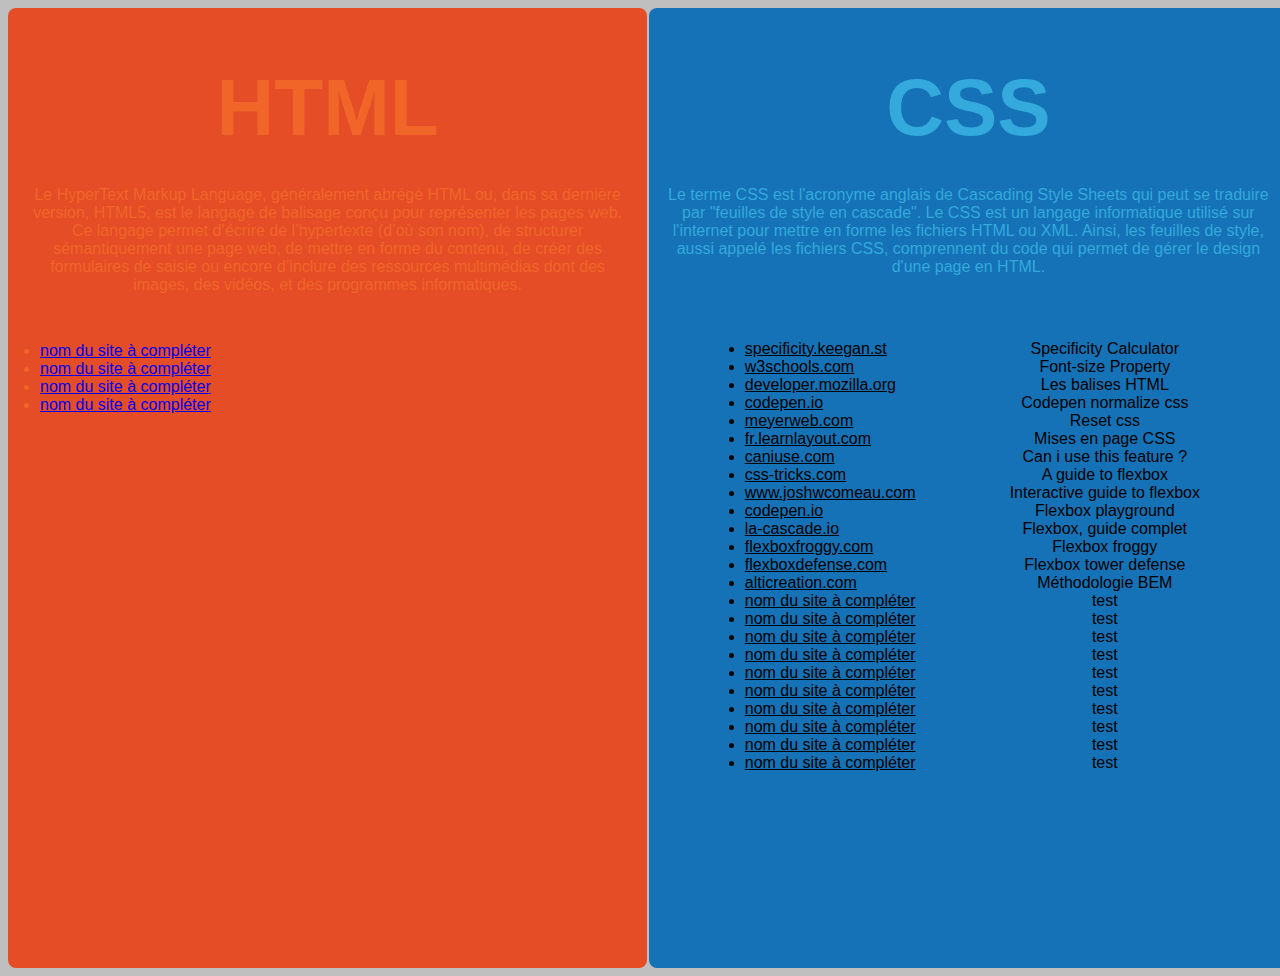
==== old/index.html @ 1f2d59b0 "test version 0.1 app" ====
<!DOCTYPE html>
<html lang="en">

<head>
    <meta charset="UTF-8">
    <meta http-equiv="X-UA-Compatible" content="IE=edge">
    <meta name="viewport" content="width=device-width, initial-scale=1.0">
    <link rel="stylesheet" href="style.css">
    <title>Ma page</title>
</head>

<body>
    <div class="container">
        <section class="side side_html">
            <header class="header header_html">
                <h1>HTML</h1>
                <p>Le HyperText Markup Language, généralement abrégé HTML ou, dans sa dernière version, HTML5, est le
                    langage de balisage conçu pour représenter les pages web.

                    Ce langage permet d’écrire de l’hypertexte (d’où son nom), de structurer sémantiquement une page
                    web, de mettre en forme du contenu, de créer des formulaires de saisie ou encore d’inclure des
                    ressources multimédias dont des images, des vidéos, et des programmes informatiques.
                </p>
            </header>
            <main class="main main_html">
                <ul class="liste liste_html">
                    <li><a href="https://symbl.cc/fr/003C/">nom du site à compléter</a></li>
                    <li><a href="https://developer.mozilla.org/fr/docs/Web/HTML/%C3%89l%C3%A9ments_en_ligne">nom du site
                            à compléter</a></li>
                    <li><a href="https://developer.mozilla.org/fr/docs/Web/HTML/%C3%89l%C3%A9ments_en_bloc">nom du site
                            à compléter</a></li>
                    <li><a href="https://caniuse.com/">nom du site à compléter</a></li>
                </ul>
            </main>
        </section>
        <section class="side side_css">
            <header class="header header_css">
                <h1>CSS</h1>
                <p>Le terme CSS est l'acronyme anglais de Cascading Style Sheets qui peut se traduire par "feuilles de
                    style en cascade". Le CSS est un langage informatique utilisé sur l'internet pour mettre en forme
                    les fichiers HTML ou XML. Ainsi, les feuilles de style, aussi appelé les fichiers CSS, comprennent
                    du code qui permet de gérer le design d'une page en HTML.</p>
            </header>
            <main class="main main_css">
                <ul class="liste liste_css">
                    <li><a href="https://specificity.keegan.st">specificity.keegan.st <div class="triangle"></div>
                            <p class="description description1">Lorem ipsum dolor sit amet, consectetur adipisicing
                                elit. Consectetur iusto tenetur nobis ab ut magnam, odit cumque, hic tempore illo fuga
                                facilis iste corporis quo commodi? Atque ullam quibusdam dignissimos.</p>
                        </a>
                        <p class="description description2">Specificity Calculator</p>
                    </li>
                    <li><a href="https://www.w3schools.com/cssref/pr_font_font-size.php">w3schools.com<div
                                class="triangle"></div>
                            <p class="description description1">Lorem ipsum dolor sit amet, consectetur adipisicing
                                elit. Consectetur iusto tenetur nobis ab ut magnam, odit cumque, hic tempore illo fuga
                                facilis iste corporis quo commodi? Atque ullam quibusdam dignissimos.</p>
                        </a>
                        <p class="description description2">Font-size Property</p>
                    </li>
                    <li><a
                            href="https://developer.mozilla.org/fr/docs/Web/HTML/Element#s%C3%A9mantique_du_texte_en_ligne">developer.mozilla.org
                            <div class="triangle"></div>
                            <p class="description description1">Lorem ipsum dolor sit amet, consectetur adipisicing
                                elit. Consectetur iusto tenetur nobis ab ut magnam, odit cumque, hic tempore illo fuga
                                facilis iste corporis quo commodi? Atque ullam quibusdam dignissimos.</p>
                        </a>
                        <p class="description description2">Les balises HTML</p>
                    </li>
                    <li><a href="https://codepen.io/ncerminara/pen/RLMwmy">codepen.io<div class="triangle">
                            </div>
                            <p class="description description1">Lorem ipsum dolor sit amet, consectetur adipisicing
                                elit. Consectetur iusto tenetur nobis ab ut magnam, odit cumque, hic tempore illo fuga
                                facilis iste corporis quo commodi? Atque ullam quibusdam dignissimos.</p>
                        </a>
                        <p class="description description2">Codepen normalize css</p>
                    </li>
                    <li><a href="https://meyerweb.com/eric/tools/css/reset/">meyerweb.com<div
                                class="triangle"></div>
                            <p class="description description1">Lorem ipsum dolor sit amet, consectetur adipisicing
                                elit. Consectetur iusto tenetur nobis ab ut magnam, odit cumque, hic tempore illo fuga
                                facilis iste corporis quo commodi? Atque ullam quibusdam dignissimos.</p>
                        </a>
                        <p class="description description2">Reset css</p>
                    </li>
                    <li><a href="https://fr.learnlayout.com/flexbox">fr.learnlayout.com<div class="triangle"></div>
                            <p class="description description1">Lorem ipsum dolor sit amet, consectetur adipisicing
                                elit. Consectetur iusto tenetur nobis ab ut magnam, odit cumque, hic tempore illo fuga
                                facilis iste corporis quo commodi? Atque ullam quibusdam dignissimos.</p>
                        </a>
                        <p class="description description2">Mises en page CSS</p>
                    </li>
                    <li><a href="https://caniuse.com/">caniuse.com<div class="triangle"></div>
                            <p class="description description1">Lorem ipsum dolor sit amet, consectetur adipisicing
                                elit. Consectetur iusto tenetur nobis ab ut magnam, odit cumque, hic tempore illo fuga
                                facilis iste corporis quo commodi? Atque ullam quibusdam dignissimos.</p>
                        </a>
                        <p class="description description2">Can i use this feature ?</p>
                    </li>
                    <li><a href="https://css-tricks.com/snippets/css/a-guide-to-flexbox/">css-tricks.com<div
                                class="triangle"></div>
                            <p class="description description1">Lorem ipsum dolor sit amet, consectetur adipisicing
                                elit. Consectetur iusto tenetur nobis ab ut magnam, odit cumque, hic tempore illo fuga
                                facilis iste corporis quo commodi? Atque ullam quibusdam dignissimos.</p>
                        </a>
                        <p class="description description2">A guide to flexbox</p>
                    </li>
                    <li><a href="https://www.joshwcomeau.com/css/interactive-guide-to-flexbox/">www.joshwcomeau.com
                            <div class="triangle"></div>
                            <p class="description description1">Lorem ipsum dolor sit amet, consectetur adipisicing
                                elit. Consectetur iusto tenetur nobis ab ut magnam, odit cumque, hic tempore illo fuga
                                facilis iste corporis quo commodi? Atque ullam quibusdam dignissimos.</p>
                        </a>
                        <p class="description description2">Interactive guide to flexbox</p>
                    </li>
                    <li><a href="https://codepen.io/ndangelo/pen/BaamRam">codepen.io<div class="triangle">
                            </div>
                            <p class="description description1">Lorem ipsum dolor sit amet, consectetur adipisicing
                                elit. Consectetur iusto tenetur nobis ab ut magnam, odit cumque, hic tempore illo fuga
                                facilis iste corporis quo commodi? Atque ullam quibusdam dignissimos.</p>
                        </a>
                        <p class="description description2">Flexbox playground</p>
                    </li>
                    <li><a href="https://la-cascade.io/articles/flexbox-guide-complet">la-cascade.io<div
                                class="triangle"></div>
                            <p class="description description1">Lorem ipsum dolor sit amet, consectetur adipisicing
                                elit. Consectetur iusto tenetur nobis ab ut magnam, odit cumque, hic tempore illo fuga
                                facilis iste corporis quo commodi? Atque ullam quibusdam dignissimos.</p>
                        </a>
                        <p class="description description2">Flexbox, guide complet</p>
                    </li>
                    <li><a href="http://flexboxfroggy.com/#fr">flexboxfroggy.com<div class="triangle"></div>
                            <p class="description description1">Lorem ipsum dolor sit amet, consectetur adipisicing
                                elit. Consectetur iusto tenetur nobis ab ut magnam, odit cumque, hic tempore illo fuga
                                facilis iste corporis quo commodi? Atque ullam quibusdam dignissimos.</p>
                        </a>
                        <p class="description description2">Flexbox froggy</p>
                    </li>
                    <li><a href="http://www.flexboxdefense.com/">flexboxdefense.com<div class="triangle"></div>
                            <p class="description description1">Lorem ipsum dolor sit amet, consectetur adipisicing
                                elit. Consectetur iusto tenetur nobis ab ut magnam, odit cumque, hic tempore illo fuga
                                facilis iste corporis quo commodi? Atque ullam quibusdam dignissimos.</p>
                        </a>
                        <p class="description description2">Flexbox tower defense</p>
                    </li>
                    <li><a href="https://alticreation.com/bem-pour-le-css/">alticreation.com<div
                                class="triangle"></div>
                            <p class="description description1">Lorem ipsum dolor sit amet, consectetur adipisicing
                                elit. Consectetur iusto tenetur nobis ab ut magnam, odit cumque, hic tempore illo fuga
                                facilis iste corporis quo commodi? Atque ullam quibusdam dignissimos.</p>
                        </a>
                        <p class="description description2">Méthodologie BEM</p>
                    </li>
                    <li><a href="https://fr.learnlayout.com/toc">nom du site à compléter<div class="triangle"></div>
                            <p class="description description1">Lorem ipsum dolor sit amet, consectetur adipisicing
                                elit. Consectetur iusto tenetur nobis ab ut magnam, odit cumque, hic tempore illo fuga
                                facilis iste corporis quo commodi? Atque ullam quibusdam dignissimos.</p>
                        </a>
                        <p class="description description2">test</p>
                    </li>
                    <li><a href="https://matthew.wagerfield.com/parallax/">nom du site à compléter<div class="triangle">
                            </div>
                            <p class="description description1">Lorem ipsum dolor sit amet, consectetur adipisicing
                                elit. Consectetur iusto tenetur nobis ab ut magnam, odit cumque, hic tempore illo fuga
                                facilis iste corporis quo commodi? Atque ullam quibusdam dignissimos.</p>
                        </a>
                        <p class="description description2">test</p>
                    </li>
                    <li><a href="https://css-tricks.com/examples/nth-child-tester/">nom du site à compléter<div
                                class="triangle"></div>
                            <p class="description description1">Lorem ipsum dolor sit amet, consectetur adipisicing
                                elit. Consectetur iusto tenetur nobis ab ut magnam, odit cumque, hic tempore illo fuga
                                facilis iste corporis quo commodi? Atque ullam quibusdam dignissimos.</p>
                        </a>
                        <p class="description description2">test</p>
                    </li>
                    <li><a href="https://cssgridgarden.com/#fr">nom du site à compléter<div class="triangle"></div>
                            <p class="description description1">Lorem ipsum dolor sit amet, consectetur adipisicing
                                elit. Consectetur iusto tenetur nobis ab ut magnam, odit cumque, hic tempore illo fuga
                                facilis iste corporis quo commodi? Atque ullam quibusdam dignissimos.</p>
                        </a>
                        <p class="description description2">test</p>
                    </li>
                    <li><a href="https://www.frontendmentor.io/">nom du site à compléter<div class="triangle"></div>
                            <p class="description description1">Lorem ipsum dolor sit amet, consectetur adipisicing
                                elit. Consectetur iusto tenetur nobis ab ut magnam, odit cumque, hic tempore illo fuga
                                facilis iste corporis quo commodi? Atque ullam quibusdam dignissimos.</p>
                        </a>
                        <p class="description description2">test</p>
                    </li>
                    <li><a href="https://codepip.com/games/grid-garden/">nom du site à compléter<div class="triangle">
                            </div>
                            <p class="description description1">Lorem ipsum dolor sit amet, consectetur adipisicing
                                elit. Consectetur iusto tenetur nobis ab ut magnam, odit cumque, hic tempore illo fuga
                                facilis iste corporis quo commodi? Atque ullam quibusdam dignissimos.</p>
                        </a>
                        <p class="description description2">test</p>
                    </li>
                    <li><a href="https://developer.mozilla.org/fr/docs/Web/CSS/CSS_grid_layout">nom du site à compléter
                            <div class="triangle"></div>
                            <p class="description description1">Lorem ipsum dolor sit amet, consectetur adipisicing
                                elit. Consectetur iusto tenetur nobis ab ut magnam, odit cumque, hic tempore illo fuga
                                facilis iste corporis quo commodi? Atque ullam quibusdam dignissimos.</p>
                        </a>
                        <p class="description description2">test</p>
                    </li>
                    <li><a href="http://alistapart.com/article/responsive-images-in-practice">nom du site à compléter
                            <div class="triangle"></div>
                            <p class="description description1">Lorem ipsum dolor sit amet, consectetur adipisicing
                                elit. Consectetur iusto tenetur nobis ab ut magnam, odit cumque, hic tempore illo fuga
                                facilis iste corporis quo commodi? Atque ullam quibusdam dignissimos.</p>
                        </a>
                        <p class="description description2">test</p>
                    </li>
                    <li><a href="https://developer.mozilla.org/fr/docs/Web/CSS/Media_queries">nom du site à compléter
                            <div class="triangle"></div>
                            <p class="description description1">Lorem ipsum dolor sit amet, consectetur adipisicing
                                elit. Consectetur iusto tenetur nobis ab ut magnam, odit cumque, hic tempore illo fuga
                                facilis iste corporis quo commodi? Atque ullam quibusdam dignissimos.</p>
                        </a>
                        <p class="description description2">test</p>
                    </li>
                    <li><a href="https://flukeout.github.io/">nom du site à compléter<div class="triangle"></div>
                            <p class="description description1">Lorem ipsum dolor sit amet, consectetur adipisicing
                                elit. Consectetur iusto tenetur nobis ab ut magnam, odit cumque, hic tempore illo fuga
                                facilis iste corporis quo commodi? Atque ullam quibusdam dignissimos.</p>
                        </a>
                        <p class="description description2">test</p>
                    </li>
                </ul>
            </main>
        </section>
    </div>

</body>

</html>
---- old/style.css ----
body {
    background-color: rgb(192, 191, 191);
    font-family: Arial, Helvetica, sans-serif;
}

.container {
    display: flex;
    flex-flow: row nowrap;
    justify-content: center;
    margin: 0.5em auto;
    gap: 0.1em;
    width: 80em;
    height: 60em;
}

.side {
    /* width: 50%; */
    width: fit-content;
    border-radius: 0.5em;

}

.header {
    text-align: center;
}

.side_html {
    background-color: #e44d26;
    color: #f16529;
}

.side_css {
    background-color: #1572b6;
    color: #33a9dc;
}

h1 {
    font-weight: bold;
    font-size: 5em;
    margin-bottom: 0;
}

.header p {
    padding: 1em;
}

.liste {
    margin: 0 0;
    width: fit-content;
    padding: 1em 1.2em 1em 2em;
}

.liste_css {
    position: relative;
    margin-left: 4em;
    width: 30%;
}

.liste_css a {
    position: relative;
    color: black;
}

.main_css {
    margin-top: 2em;
    color: black;
}

.description {
    position: absolute;
    left: 13em;
    width: 13em;
    top: 0;
    margin: 0 0 0 2em;
    padding: 1em;
    text-align: center;
    height: fit-content;
    border-radius: 1em;
    display: none;
}

.liste_css li {
    position: relative;
}


.description2 {
    z-index: 0;
    padding: 0 1em;
    display: block;
    border: 0;
}

.description1 {
    background-color: #33a9dce3;
    z-index: 1;
}

.triangle {
    height: 0;
    width: 0;
    position: absolute;
    right: -5em;
    top: calc(50% - 0.5rem);
    border-top: 0.5rem solid transparent;
    border-bottom: 0.5rem solid transparent;
}

.liste_css a:hover{
    box-shadow: 4px 8px 15px 0px black;
    background-color: #33a9dce3;
    padding: 0.4em;
    border-radius: 0.3em;
    z-index: 4;
}

.liste_css a:hover .triangle{
    border-right: 1.1rem solid #024e86;
    animation: 0.5s linear 0s infinite alternate move_triangle;
}

.liste_css a:hover .description1{
    display: block;
    box-shadow: 4px 8px 15px 0px black;
}

.liste_css a:visited{
    color: black;
}

@keyframes move_triangle {
    from {
      right: -3em;
    }
    to {
      right: -2.1em;
    }
  }
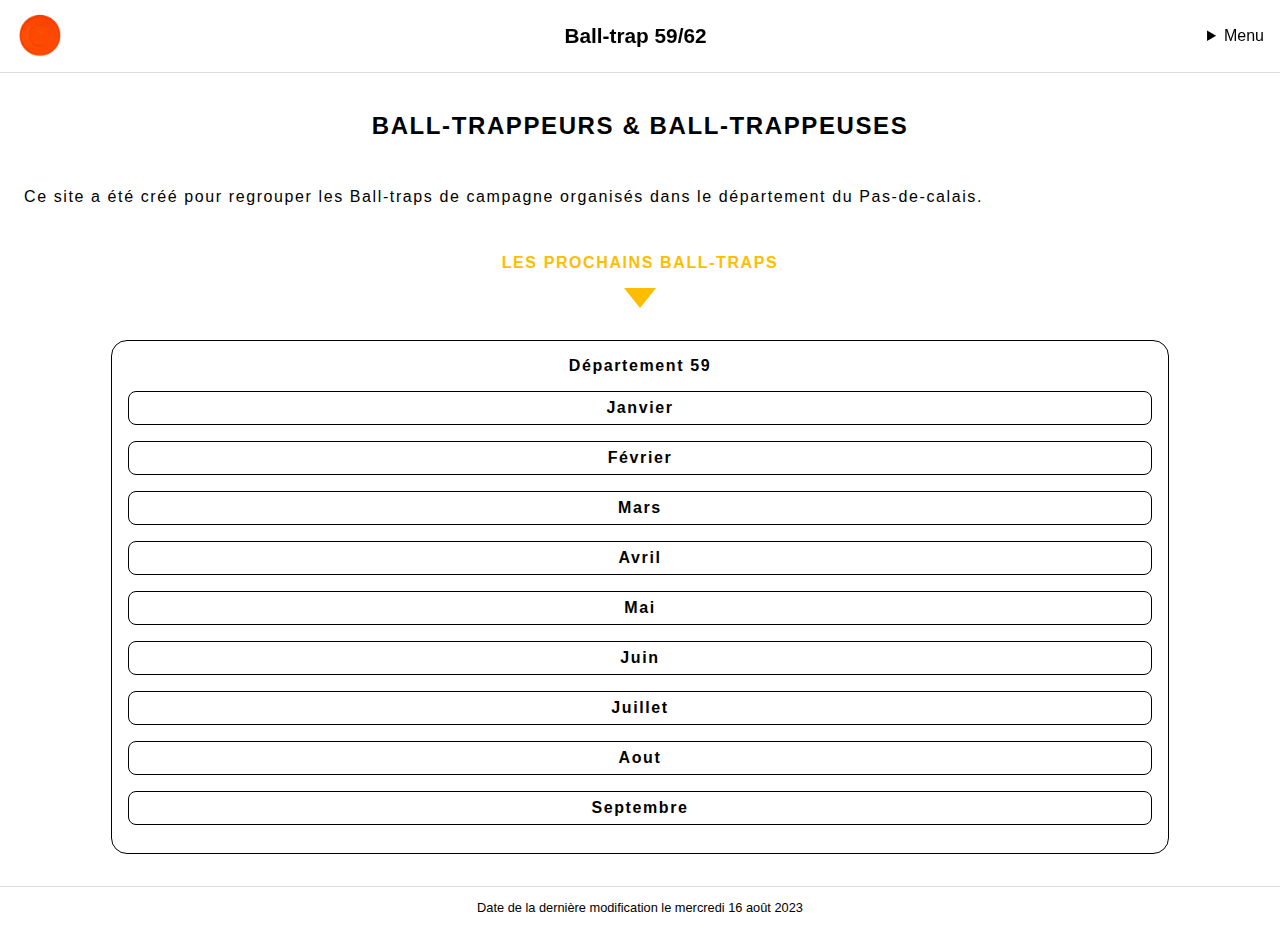
==== commit 25c2ac9c: "deploiement jeux de la vie v1" ====
--- a/old/index.html
+++ b/old/index.html
@@ -6,232 +6,260 @@
     <meta http-equiv="X-UA-Compatible" content="IE=edge">
     <meta name="viewport" content="width=device-width, initial-scale=1.0">
     <link rel="stylesheet" href="style.css">
-    <title>Ma page</title>
+    <title>Ball-trap 59/62</title>
 </head>
 
 <body>
-    <div class="container">
-        <section class="side side_html">
-            <header class="header header_html">
-                <h1>HTML</h1>
-                <p>Le HyperText Markup Language, généralement abrégé HTML ou, dans sa dernière version, HTML5, est le
-                    langage de balisage conçu pour représenter les pages web.
-
-                    Ce langage permet d’écrire de l’hypertexte (d’où son nom), de structurer sémantiquement une page
-                    web, de mettre en forme du contenu, de créer des formulaires de saisie ou encore d’inclure des
-                    ressources multimédias dont des images, des vidéos, et des programmes informatiques.
-                </p>
-            </header>
-            <main class="main main_html">
-                <ul class="liste liste_html">
-                    <li><a href="https://symbl.cc/fr/003C/">nom du site à compléter</a></li>
-                    <li><a href="https://developer.mozilla.org/fr/docs/Web/HTML/%C3%89l%C3%A9ments_en_ligne">nom du site
-                            à compléter</a></li>
-                    <li><a href="https://developer.mozilla.org/fr/docs/Web/HTML/%C3%89l%C3%A9ments_en_bloc">nom du site
-                            à compléter</a></li>
-                    <li><a href="https://caniuse.com/">nom du site à compléter</a></li>
+
+    <header>
+        <img src="docs/images/classic_eef148fd-13c6-4ead-8cd6-66acc513e427.jpg" class="logo-top" alt="">
+        <h1>Ball-trap 59/62</h1>
+        <nav>
+            <details>
+                <summary>Menu</summary>
+                <ul>
+                    <li><a href="">test</a></li>
                 </ul>
-            </main>
+            </details>
+            <!-- <ul> -->
+            <!-- <li>Menu</li> -->
+            <!-- </ul> -->
+        </nav>
+    </header>
+
+    <main class="container">
+        <div class="image" id="image-header"></div>
+        <section class="bienvenue">
+            <h2>Ball-trappeurs & Ball-trappeuses</h2>
+            <p class="intro">
+                Ce site a été créé pour regrouper les Ball-traps de campagne organisés dans le département du
+                Pas-de-calais.</p>
+            </p>
         </section>
-        <section class="side side_css">
-            <header class="header header_css">
-                <h1>CSS</h1>
-                <p>Le terme CSS est l'acronyme anglais de Cascading Style Sheets qui peut se traduire par "feuilles de
-                    style en cascade". Le CSS est un langage informatique utilisé sur l'internet pour mettre en forme
-                    les fichiers HTML ou XML. Ainsi, les feuilles de style, aussi appelé les fichiers CSS, comprennent
-                    du code qui permet de gérer le design d'une page en HTML.</p>
-            </header>
-            <main class="main main_css">
-                <ul class="liste liste_css">
-                    <li><a href="https://specificity.keegan.st">specificity.keegan.st <div class="triangle"></div>
-                            <p class="description description1">Lorem ipsum dolor sit amet, consectetur adipisicing
-                                elit. Consectetur iusto tenetur nobis ab ut magnam, odit cumque, hic tempore illo fuga
-                                facilis iste corporis quo commodi? Atque ullam quibusdam dignissimos.</p>
-                        </a>
-                        <p class="description description2">Specificity Calculator</p>
-                    </li>
-                    <li><a href="https://www.w3schools.com/cssref/pr_font_font-size.php">w3schools.com<div
-                                class="triangle"></div>
-                            <p class="description description1">Lorem ipsum dolor sit amet, consectetur adipisicing
-                                elit. Consectetur iusto tenetur nobis ab ut magnam, odit cumque, hic tempore illo fuga
-                                facilis iste corporis quo commodi? Atque ullam quibusdam dignissimos.</p>
-                        </a>
-                        <p class="description description2">Font-size Property</p>
-                    </li>
-                    <li><a
-                            href="https://developer.mozilla.org/fr/docs/Web/HTML/Element#s%C3%A9mantique_du_texte_en_ligne">developer.mozilla.org
-                            <div class="triangle"></div>
-                            <p class="description description1">Lorem ipsum dolor sit amet, consectetur adipisicing
-                                elit. Consectetur iusto tenetur nobis ab ut magnam, odit cumque, hic tempore illo fuga
-                                facilis iste corporis quo commodi? Atque ullam quibusdam dignissimos.</p>
-                        </a>
-                        <p class="description description2">Les balises HTML</p>
-                    </li>
-                    <li><a href="https://codepen.io/ncerminara/pen/RLMwmy">codepen.io<div class="triangle">
-                            </div>
-                            <p class="description description1">Lorem ipsum dolor sit amet, consectetur adipisicing
-                                elit. Consectetur iusto tenetur nobis ab ut magnam, odit cumque, hic tempore illo fuga
-                                facilis iste corporis quo commodi? Atque ullam quibusdam dignissimos.</p>
-                        </a>
-                        <p class="description description2">Codepen normalize css</p>
-                    </li>
-                    <li><a href="https://meyerweb.com/eric/tools/css/reset/">meyerweb.com<div
-                                class="triangle"></div>
-                            <p class="description description1">Lorem ipsum dolor sit amet, consectetur adipisicing
-                                elit. Consectetur iusto tenetur nobis ab ut magnam, odit cumque, hic tempore illo fuga
-                                facilis iste corporis quo commodi? Atque ullam quibusdam dignissimos.</p>
-                        </a>
-                        <p class="description description2">Reset css</p>
-                    </li>
-                    <li><a href="https://fr.learnlayout.com/flexbox">fr.learnlayout.com<div class="triangle"></div>
-                            <p class="description description1">Lorem ipsum dolor sit amet, consectetur adipisicing
-                                elit. Consectetur iusto tenetur nobis ab ut magnam, odit cumque, hic tempore illo fuga
-                                facilis iste corporis quo commodi? Atque ullam quibusdam dignissimos.</p>
-                        </a>
-                        <p class="description description2">Mises en page CSS</p>
-                    </li>
-                    <li><a href="https://caniuse.com/">caniuse.com<div class="triangle"></div>
-                            <p class="description description1">Lorem ipsum dolor sit amet, consectetur adipisicing
-                                elit. Consectetur iusto tenetur nobis ab ut magnam, odit cumque, hic tempore illo fuga
-                                facilis iste corporis quo commodi? Atque ullam quibusdam dignissimos.</p>
-                        </a>
-                        <p class="description description2">Can i use this feature ?</p>
-                    </li>
-                    <li><a href="https://css-tricks.com/snippets/css/a-guide-to-flexbox/">css-tricks.com<div
-                                class="triangle"></div>
-                            <p class="description description1">Lorem ipsum dolor sit amet, consectetur adipisicing
-                                elit. Consectetur iusto tenetur nobis ab ut magnam, odit cumque, hic tempore illo fuga
-                                facilis iste corporis quo commodi? Atque ullam quibusdam dignissimos.</p>
-                        </a>
-                        <p class="description description2">A guide to flexbox</p>
-                    </li>
-                    <li><a href="https://www.joshwcomeau.com/css/interactive-guide-to-flexbox/">www.joshwcomeau.com
-                            <div class="triangle"></div>
-                            <p class="description description1">Lorem ipsum dolor sit amet, consectetur adipisicing
-                                elit. Consectetur iusto tenetur nobis ab ut magnam, odit cumque, hic tempore illo fuga
-                                facilis iste corporis quo commodi? Atque ullam quibusdam dignissimos.</p>
-                        </a>
-                        <p class="description description2">Interactive guide to flexbox</p>
-                    </li>
-                    <li><a href="https://codepen.io/ndangelo/pen/BaamRam">codepen.io<div class="triangle">
-                            </div>
-                            <p class="description description1">Lorem ipsum dolor sit amet, consectetur adipisicing
-                                elit. Consectetur iusto tenetur nobis ab ut magnam, odit cumque, hic tempore illo fuga
-                                facilis iste corporis quo commodi? Atque ullam quibusdam dignissimos.</p>
-                        </a>
-                        <p class="description description2">Flexbox playground</p>
-                    </li>
-                    <li><a href="https://la-cascade.io/articles/flexbox-guide-complet">la-cascade.io<div
-                                class="triangle"></div>
-                            <p class="description description1">Lorem ipsum dolor sit amet, consectetur adipisicing
-                                elit. Consectetur iusto tenetur nobis ab ut magnam, odit cumque, hic tempore illo fuga
-                                facilis iste corporis quo commodi? Atque ullam quibusdam dignissimos.</p>
-                        </a>
-                        <p class="description description2">Flexbox, guide complet</p>
-                    </li>
-                    <li><a href="http://flexboxfroggy.com/#fr">flexboxfroggy.com<div class="triangle"></div>
-                            <p class="description description1">Lorem ipsum dolor sit amet, consectetur adipisicing
-                                elit. Consectetur iusto tenetur nobis ab ut magnam, odit cumque, hic tempore illo fuga
-                                facilis iste corporis quo commodi? Atque ullam quibusdam dignissimos.</p>
-                        </a>
-                        <p class="description description2">Flexbox froggy</p>
-                    </li>
-                    <li><a href="http://www.flexboxdefense.com/">flexboxdefense.com<div class="triangle"></div>
-                            <p class="description description1">Lorem ipsum dolor sit amet, consectetur adipisicing
-                                elit. Consectetur iusto tenetur nobis ab ut magnam, odit cumque, hic tempore illo fuga
-                                facilis iste corporis quo commodi? Atque ullam quibusdam dignissimos.</p>
-                        </a>
-                        <p class="description description2">Flexbox tower defense</p>
-                    </li>
-                    <li><a href="https://alticreation.com/bem-pour-le-css/">alticreation.com<div
-                                class="triangle"></div>
-                            <p class="description description1">Lorem ipsum dolor sit amet, consectetur adipisicing
-                                elit. Consectetur iusto tenetur nobis ab ut magnam, odit cumque, hic tempore illo fuga
-                                facilis iste corporis quo commodi? Atque ullam quibusdam dignissimos.</p>
-                        </a>
-                        <p class="description description2">Méthodologie BEM</p>
-                    </li>
-                    <li><a href="https://fr.learnlayout.com/toc">nom du site à compléter<div class="triangle"></div>
-                            <p class="description description1">Lorem ipsum dolor sit amet, consectetur adipisicing
-                                elit. Consectetur iusto tenetur nobis ab ut magnam, odit cumque, hic tempore illo fuga
-                                facilis iste corporis quo commodi? Atque ullam quibusdam dignissimos.</p>
-                        </a>
-                        <p class="description description2">test</p>
-                    </li>
-                    <li><a href="https://matthew.wagerfield.com/parallax/">nom du site à compléter<div class="triangle">
-                            </div>
-                            <p class="description description1">Lorem ipsum dolor sit amet, consectetur adipisicing
-                                elit. Consectetur iusto tenetur nobis ab ut magnam, odit cumque, hic tempore illo fuga
-                                facilis iste corporis quo commodi? Atque ullam quibusdam dignissimos.</p>
-                        </a>
-                        <p class="description description2">test</p>
-                    </li>
-                    <li><a href="https://css-tricks.com/examples/nth-child-tester/">nom du site à compléter<div
-                                class="triangle"></div>
-                            <p class="description description1">Lorem ipsum dolor sit amet, consectetur adipisicing
-                                elit. Consectetur iusto tenetur nobis ab ut magnam, odit cumque, hic tempore illo fuga
-                                facilis iste corporis quo commodi? Atque ullam quibusdam dignissimos.</p>
-                        </a>
-                        <p class="description description2">test</p>
-                    </li>
-                    <li><a href="https://cssgridgarden.com/#fr">nom du site à compléter<div class="triangle"></div>
-                            <p class="description description1">Lorem ipsum dolor sit amet, consectetur adipisicing
-                                elit. Consectetur iusto tenetur nobis ab ut magnam, odit cumque, hic tempore illo fuga
-                                facilis iste corporis quo commodi? Atque ullam quibusdam dignissimos.</p>
-                        </a>
-                        <p class="description description2">test</p>
-                    </li>
-                    <li><a href="https://www.frontendmentor.io/">nom du site à compléter<div class="triangle"></div>
-                            <p class="description description1">Lorem ipsum dolor sit amet, consectetur adipisicing
-                                elit. Consectetur iusto tenetur nobis ab ut magnam, odit cumque, hic tempore illo fuga
-                                facilis iste corporis quo commodi? Atque ullam quibusdam dignissimos.</p>
-                        </a>
-                        <p class="description description2">test</p>
-                    </li>
-                    <li><a href="https://codepip.com/games/grid-garden/">nom du site à compléter<div class="triangle">
-                            </div>
-                            <p class="description description1">Lorem ipsum dolor sit amet, consectetur adipisicing
-                                elit. Consectetur iusto tenetur nobis ab ut magnam, odit cumque, hic tempore illo fuga
-                                facilis iste corporis quo commodi? Atque ullam quibusdam dignissimos.</p>
-                        </a>
-                        <p class="description description2">test</p>
-                    </li>
-                    <li><a href="https://developer.mozilla.org/fr/docs/Web/CSS/CSS_grid_layout">nom du site à compléter
-                            <div class="triangle"></div>
-                            <p class="description description1">Lorem ipsum dolor sit amet, consectetur adipisicing
-                                elit. Consectetur iusto tenetur nobis ab ut magnam, odit cumque, hic tempore illo fuga
-                                facilis iste corporis quo commodi? Atque ullam quibusdam dignissimos.</p>
-                        </a>
-                        <p class="description description2">test</p>
-                    </li>
-                    <li><a href="http://alistapart.com/article/responsive-images-in-practice">nom du site à compléter
-                            <div class="triangle"></div>
-                            <p class="description description1">Lorem ipsum dolor sit amet, consectetur adipisicing
-                                elit. Consectetur iusto tenetur nobis ab ut magnam, odit cumque, hic tempore illo fuga
-                                facilis iste corporis quo commodi? Atque ullam quibusdam dignissimos.</p>
-                        </a>
-                        <p class="description description2">test</p>
-                    </li>
-                    <li><a href="https://developer.mozilla.org/fr/docs/Web/CSS/Media_queries">nom du site à compléter
-                            <div class="triangle"></div>
-                            <p class="description description1">Lorem ipsum dolor sit amet, consectetur adipisicing
-                                elit. Consectetur iusto tenetur nobis ab ut magnam, odit cumque, hic tempore illo fuga
-                                facilis iste corporis quo commodi? Atque ullam quibusdam dignissimos.</p>
-                        </a>
-                        <p class="description description2">test</p>
-                    </li>
-                    <li><a href="https://flukeout.github.io/">nom du site à compléter<div class="triangle"></div>
-                            <p class="description description1">Lorem ipsum dolor sit amet, consectetur adipisicing
-                                elit. Consectetur iusto tenetur nobis ab ut magnam, odit cumque, hic tempore illo fuga
-                                facilis iste corporis quo commodi? Atque ullam quibusdam dignissimos.</p>
-                        </a>
-                        <p class="description description2">test</p>
-                    </li>
-                </ul>
-            </main>
-        </section>
-    </div>
-
+        <div class="indication" id="nextBt">
+            <p class="prochains-bt">Les prochains Ball-traps</p>
+            <div class="arrow-down" id="arrowDown"></div>
+        </div>
+        <div class="container-departement">
+            <div class="test-departement">
+                <section class="liste-bt" id="liste1">
+                    <strong>Département 59</strong>
+                    <div class="composant">
+                        <h3>Janvier</h3>
+                        <section class="composant-content">
+                            <article>
+                                <h4>Fiefs</h4>
+                                <time datetime="03-11-2023">le 03-11-2023</time>
+                                <a href="#">Voir plus</a>
+                            </article>
+                            <article>
+                                <h4>Pihem</h4>
+                                <time datetime="07-05-2023">le 07-05-2023</time>
+                                <a href="#">Voir plus</a>
+                            </article>
+                            <article>
+                                <h4>Pihem</h4>
+                                <time datetime="07-05-2023">le 07-05-2023</time>
+                                <a href="#">Voir plus</a>
+                            </article>
+                            <article>
+                                <h4>Pihem</h4>
+                                <time datetime="07-05-2023">le 07-05-2023</time>
+                                <a href="#">Voir plus</a>
+                            </article>
+                            <article>
+                                <h4>Pihem</h4>
+                                <time datetime="07-05-2023">le 07-05-2023</time>
+                                <a href="#">Voir plus</a>
+                            </article>
+                            <article>
+                                <h4>Pihem</h4>
+                                <time datetime="07-05-2023">le 07-05-2023</time>
+                                <a href="#">Voir plus</a>
+                            </article>
+                            <article>
+                                <h4>Pihem</h4>
+                                <time datetime="07-05-2023">le 07-05-2023</time>
+                                <a href="#">Voir plus</a>
+                            </article>
+                            <article>
+                                <h4>Pihem</h4>
+                                <time datetime="07-05-2023">le 07-05-2023</time>
+                                <a href="#">Voir plus</a>
+                            </article>
+                            <article>
+                                <h4>Pihem</h4>
+                                <time datetime="07-05-2023">le 07-05-2023</time>
+                                <a href="#">Voir plus</a>
+                            </article>
+                            <article>
+                                <h4>Pihem</h4>
+                                <time datetime="07-05-2023">le 07-05-2023</time>
+                                <a href="#">Voir plus</a>
+                            </article>
+                            <article>
+                                <h4>Pihem</h4>
+                                <time datetime="07-05-2023">le 07-05-2023</time>
+                                <a href="#">Voir plus</a>
+                            </article>
+                            <article>
+                                <h4>Pihem</h4>
+                                <time datetime="07-05-2023">le 07-05-2023</time>
+                                <a href="#">Voir plus</a>
+                            </article>
+                            <article>
+                                <h4>Pihem</h4>
+                                <time datetime="07-05-2023">le 07-05-2023</time>
+                                <a href="#">Voir plus</a>
+                            </article>
+                        </section>
+                    </div>
+                    <div class="composant">
+                        <h3>Février</h3>
+                        <p class="composant-content">aaaaaaaaa</p>
+                    </div>
+                    <div class="composant">
+                        <h3>Mars</h3>
+                        <p class="composant-content">aaaaaaaaa</p>
+                    </div>
+                    <div class="composant">
+                        <h3>Avril</h3>
+                        <p class="composant-content">aaaaaaaaa</p>
+                    </div>
+                    <div class="composant">
+                        <h3>Mai</h3>
+                        <p class="composant-content">aaaaaaaaa</p>
+                    </div>
+                    <div class="composant">
+                        <h3>Juin</h3>
+                        <p class="composant-content">aaaaaaaaa</p>
+                    </div>
+                    <div class="composant">
+                        <h3>Juillet</h3>
+                        <p class="composant-content">aaaaaaaaa</p>
+                    </div>
+                    <div class="composant">
+                        <h3>Aout</h3>
+                        <p class="composant-content">aaaaaaaaa</p>
+                    </div>
+                    <div class="composant">
+                        <h3>Septembre</h3>
+                        <p class="composant-content">aaaaaaaaa</p>
+                    </div>
+                </section>
+                <section class="liste-bt" id="liste2">
+                    <strong>Département 62</strong>
+                    <div class="composant">
+                        <h3>Janvier</h3>
+                        <section class="composant-content">
+                            <article>
+                                <h4>Fiefs</h4>
+                                <time datetime="03-11-2023">le 03-11-2023</time>
+                                <a href="#">Voir plus</a>
+                            </article>
+                            <article>
+                                <h4>Pihem</h4>
+                                <time datetime="07-05-2023">le 07-05-2023</time>
+                                <a href="#">Voir plus</a>
+                            </article>
+                            <article>
+                                <h4>Pihem</h4>
+                                <time datetime="07-05-2023">le 07-05-2023</time>
+                                <a href="#">Voir plus</a>
+                            </article>
+                            <article>
+                                <h4>Pihem</h4>
+                                <time datetime="07-05-2023">le 07-05-2023</time>
+                                <a href="#">Voir plus</a>
+                            </article>
+                            <article>
+                                <h4>Pihem</h4>
+                                <time datetime="07-05-2023">le 07-05-2023</time>
+                                <a href="#">Voir plus</a>
+                            </article>
+                            <article>
+                                <h4>Pihem</h4>
+                                <time datetime="07-05-2023">le 07-05-2023</time>
+                                <a href="#">Voir plus</a>
+                            </article>
+                            <article>
+                                <h4>Pihem</h4>
+                                <time datetime="07-05-2023">le 07-05-2023</time>
+                                <a href="#">Voir plus</a>
+                            </article>
+                            <article>
+                                <h4>Pihem</h4>
+                                <time datetime="07-05-2023">le 07-05-2023</time>
+                                <a href="#">Voir plus</a>
+                            </article>
+                            <article>
+                                <h4>Pihem</h4>
+                                <time datetime="07-05-2023">le 07-05-2023</time>
+                                <a href="#">Voir plus</a>
+                            </article>
+                            <article>
+                                <h4>Pihem</h4>
+                                <time datetime="07-05-2023">le 07-05-2023</time>
+                                <a href="#">Voir plus</a>
+                            </article>
+                            <article>
+                                <h4>Pihem</h4>
+                                <time datetime="07-05-2023">le 07-05-2023</time>
+                                <a href="#">Voir plus</a>
+                            </article>
+                            <article>
+                                <h4>Pihem</h4>
+                                <time datetime="07-05-2023">le 07-05-2023</time>
+                                <a href="#">Voir plus</a>
+                            </article>
+                            <article>
+                                <h4>Pihem</h4>
+                                <time datetime="07-05-2023">le 07-05-2023</time>
+                                <a href="#">Voir plus</a>
+                            </article>
+                        </section>
+                    </div>
+                    <div class="composant">
+                        <h3>Février</h3>
+                        <p class="composant-content">aaaaaaaaa</p>
+                    </div>
+                    <div class="composant">
+                        <h3>Mars</h3>
+                        <p class="composant-content">aaaaaaaaa</p>
+                    </div>
+                    <div class="composant">
+                        <h3>Avril</h3>
+                        <p class="composant-content">aaaaaaaaa</p>
+                    </div>
+                    <div class="composant">
+                        <h3>Mai</h3>
+                        <p class="composant-content">aaaaaaaaa</p>
+                    </div>
+                    <div class="composant">
+                        <h3>Juin</h3>
+                        <p class="composant-content">aaaaaaaaa</p>
+                    </div>
+                    <div class="composant">
+                        <h3>Juillet</h3>
+                        <p class="composant-content">aaaaaaaaa</p>
+                    </div>
+                    <div class="composant">
+                        <h3>Aout</h3>
+                        <p class="composant-content">aaaaaaaaa</p>
+                    </div>
+                    <div class="composant">
+                        <h3>Septembre</h3>
+                        <p class="composant-content">aaaaaaaaa</p>
+                    </div>
+                </section>
+            </div>
+        </div>
+    </main>
+    <footer>
+        <p>Date de la dernière modification <time datetime="16-08-2023">le mercredi 16 août 2023</time></p>
+    </footer>
+    <script src="menuDeroulant.js"></script>
+    <script src="scrollToView.js"></script>
 </body>
 
 </html>--- a/old/style.css
+++ b/old/style.css
@@ -1,138 +1,280 @@
-body {
-    background-color: rgb(192, 191, 191);
+:root {
+    /* theme d'origine
+    --theme-color: rgb(155, 39, 0);
+    --bg-color: #ffe9bf;
+    --header-color: rgb(255, 199, 114);
+    --border-cfg : 1px solid rgba(0, 0, 0, 0.137); 
+    */
+
+    /*--- autre theme : ----------*/
+    /* --theme-color: rgb(128 38 8); */
+    /* --bg-color: #ac8a4c; */
+    /* --header-color: rgb(255 154 1); */
+    /* --border-cfg: 1px solid rgba(0, 0, 0, 0.137); */
+    /* ---------------------------------*/
+    /*  */
+     /*--- theme background image texture : ----------*/
+     --theme-color: rgb(255 189 0);
+     --bg-color: #ac8a4c;
+     --header-color: rgb(162 155 141);
+     --border-cfg: 1px solid rgba(0, 0, 0, 0.137);
+     /* --paragraph-color: rgb(255, 255, 255); */
+     --paragraph-color: rgb(0, 0, 0);
+    /* ---------------------------------*/
+    /*  */
+
+  }
+
+  html{scroll-behavior:smooth}
+
+body{
+    margin: 0;
     font-family: Arial, Helvetica, sans-serif;
-}
-
-.container {
+    /* background-image: url("../../docs/images/texture-bois.jpg"); */
+    
+}
+
+::-webkit-scrollbar {
+    -webkit-appearance: none;
+}
+
+::-webkit-scrollbar:vertical {
+    display: none;
+}
+
+::-webkit-scrollbar:horizontal {
+    height: 0.3em;
+    
+}
+
+::-webkit-scrollbar-thumb {
+    background-color: var(--theme-color);
+    border-radius: 20px;
+    /* border: 1px solid #000000; */
+}
+
+/* ::-webkit-scrollbar-track {
+    position: absolute;
+    background-color: #ff0000;
+} */
+
+p, h1, h2, a{
+    color: var(--paragraph-color);
+}
+header{
     display: flex;
-    flex-flow: row nowrap;
+    align-items: center;
+    justify-content: space-between;
+    /* background-color: var(--header-color); */
+    background-color: white;
+    /* padding: 0.3rem 0; */
+    padding: 0.5vh 0;
+    width: 100%;
+    position: fixed;
+    z-index: 3;
+    top: 0;
+    border-bottom: var(--border-cfg);
+    height: 7vh;
+}
+header h1{
+    font-size: 1.3rem;
+    margin: 0;
+}
+.logo-top{
+    mix-blend-mode: multiply;
+    aspect-ratio: 1;
+    width: 3rem;
+    margin-left: 1rem;
+}
+/* header nav ul{
+    padding: 0;
+    list-style: none;
+    margin-right: 1rem;
+} */
+header details{ /* garder celui-ci ou header nav ul mais pas les deux (a priori) */
+    padding: 0;
+    list-style: none;
+    margin-right: 1rem;
+}
+.container{
+    position: relative;
+    margin: 7rem 1.5rem 0 1.5rem;
+    letter-spacing: 0.1em;
+
+}
+.container .bienvenue h2{
+    text-transform: uppercase;
+    text-align: center;
+    margin-bottom: 3rem;
+}
+.container .intro{
+    font-weight: lighter;
+}
+.container .prochains-bt{
+    margin-top: 3rem;
+    text-align: center;
+    font-weight: bold;
+    color: var(--theme-color);
+    text-transform: uppercase;
+}
+
+.arrow-down {
+    width: 32px;
+    height: 20px;
+    background-color: var(--theme-color);
+    margin: 0 auto;
+    clip-path: polygon(100% 0, 0 0, 50% 100%);
+}
+.afficher-liste-bt{
+    position: relative;
+    z-index: 0;
+    text-align: center;
+    cursor: pointer;
+    margin: 1rem 0;
+    display: block;
+    text-decoration: none;
+    
+}
+/* .afficher-liste-bt:before {
+    content: "";
+    position: absolute;
+    left: 50%;
+    bottom: 0;
+    height: 15px;
+    width: 10%;
+    border-bottom: 3px solid #000;
+  } */
+.test-departement{
+    position: relative;
+    display: grid;
+    grid-template-columns: repeat(2, 100%);
+    margin-top: 1rem;
+    text-align: center;
+    /* border: 1px solid var(--theme-color); */
+    background-color: rgb(255, 255, 255);
+    overflow-x: scroll;
+    scroll-snap-type: x mandatory;
+    scroll-behavior: smooth;
+}
+.container-departement{
+    position: relative;
+    left: -1.5rem;
+    width: 100vw;
+}
+
+/* .container-departement #previous, #next{
+    position: absolute;
+    color: var(--theme-color);
+    text-decoration: none;
+    font-size: 2rem;
+    z-index: 1;
+    top: 2%;
+}
+
+#previous{
+    left: 10%;
+}
+#next{
+    right: 10%;
+} */
+
+.liste-bt{
+    height: 30rem;
+    margin: 1rem auto;
+    width: 80%;
+    scroll-snap-align: center;
+    flex: none;
+    border: 1px solid black;
+    border-radius: 1rem;
+    padding: 1rem;
+}
+footer{
+    font-size: 0.8rem;
+    text-align: center;
+    /* background-color: var(--header-color); */
+    background-color: white;
+    height: 6vh;
+    border-top: var(--border-cfg);
+    margin-top: 1rem;
+}
+
+
+/* ----- Test de composant maison ----- */
+.composant h3{
+    text-align: center;
+    font-size: 1rem;
+    margin: 0;
+    height: 2rem;
+    line-height: 2;
+    width: 100%;
+    cursor: pointer;
+}
+.composant h3:active{
+    background-color: var(--theme-color);
+    color: var(--bg-color);
+}
+.composant{
+    margin-top: 1rem;
+    background-color: white;
+    /* border: 2px solid var(--theme-color); */
+    border: 1px solid black;
+    border-radius: 0.5rem;
+}
+
+.composant .composant-content{
+    display: none;
+}
+.composant.--displayed .composant-content{
+    display: block;
+}
+.composant.--displayed h3{
+    background-color: var(--theme-color);
+    color: var(--bg-color);
+    display: flex;
     justify-content: center;
-    margin: 0.5em auto;
-    gap: 0.1em;
-    width: 80em;
-    height: 60em;
-}
-
-.side {
-    /* width: 50%; */
-    width: fit-content;
-    border-radius: 0.5em;
-
-}
-
-.header {
-    text-align: center;
-}
-
-.side_html {
-    background-color: #e44d26;
-    color: #f16529;
-}
-
-.side_css {
-    background-color: #1572b6;
-    color: #33a9dc;
-}
-
-h1 {
-    font-weight: bold;
-    font-size: 5em;
+    align-items: center;
+    position: sticky;
+    border-radius: 0 0 0.1em 0.1em;
+    top: 0;
+    height: 2.7rem;
+}
+.composant .composant-content article h4{
     margin-bottom: 0;
-}
-
-.header p {
-    padding: 1em;
-}
-
-.liste {
-    margin: 0 0;
-    width: fit-content;
-    padding: 1em 1.2em 1em 2em;
-}
-
-.liste_css {
-    position: relative;
-    margin-left: 4em;
-    width: 30%;
-}
-
-.liste_css a {
-    position: relative;
-    color: black;
-}
-
-.main_css {
-    margin-top: 2em;
-    color: black;
-}
-
-.description {
-    position: absolute;
-    left: 13em;
-    width: 13em;
-    top: 0;
-    margin: 0 0 0 2em;
-    padding: 1em;
-    text-align: center;
-    height: fit-content;
-    border-radius: 1em;
-    display: none;
-}
-
-.liste_css li {
-    position: relative;
-}
-
-
-.description2 {
-    z-index: 0;
-    padding: 0 1em;
+    margin-top: 2rem;
+}
+.composant .composant-content article{
+    text-align: center;
+}
+.composant .composant-content article a{
     display: block;
-    border: 0;
-}
-
-.description1 {
-    background-color: #33a9dce3;
-    z-index: 1;
-}
-
-.triangle {
-    height: 0;
-    width: 0;
-    position: absolute;
-    right: -5em;
-    top: calc(50% - 0.5rem);
-    border-top: 0.5rem solid transparent;
-    border-bottom: 0.5rem solid transparent;
-}
-
-.liste_css a:hover{
-    box-shadow: 4px 8px 15px 0px black;
-    background-color: #33a9dce3;
-    padding: 0.4em;
-    border-radius: 0.3em;
-    z-index: 4;
-}
-
-.liste_css a:hover .triangle{
-    border-right: 1.1rem solid #024e86;
-    animation: 0.5s linear 0s infinite alternate move_triangle;
-}
-
-.liste_css a:hover .description1{
-    display: block;
-    box-shadow: 4px 8px 15px 0px black;
-}
-
-.liste_css a:visited{
-    color: black;
-}
-
-@keyframes move_triangle {
-    from {
-      right: -3em;
-    }
-    to {
-      right: -2.1em;
-    }
-  }
+}
+
+.composant.--displayed{ /*test avec fixed */
+    margin-top: 0rem;
+    border-radius: 0rem;
+    overflow-y: scroll;
+    height: 86vh;
+    position: fixed;
+    top: 8vh;
+    left: 0%;
+    width: 100%;
+    background-color: rgba(255, 255, 255, 0.986);
+    z-index: 2;
+    border-left: 0px;
+    border-right: 0px;
+    border-top: 0px;
+    border-bottom: var(--border-cfg);
+}
+
+/* .composant.--displayed{ /*test avec absolute
+    overflow-y: scroll;
+    height: 70vh;
+    position: relative;
+    top: 6rem;
+    left: 5%;
+    width: 100%;
+    background-color: rgba(255, 255, 255, 0.986);
+} */
+
+
+/* ------ fin du test --------   */